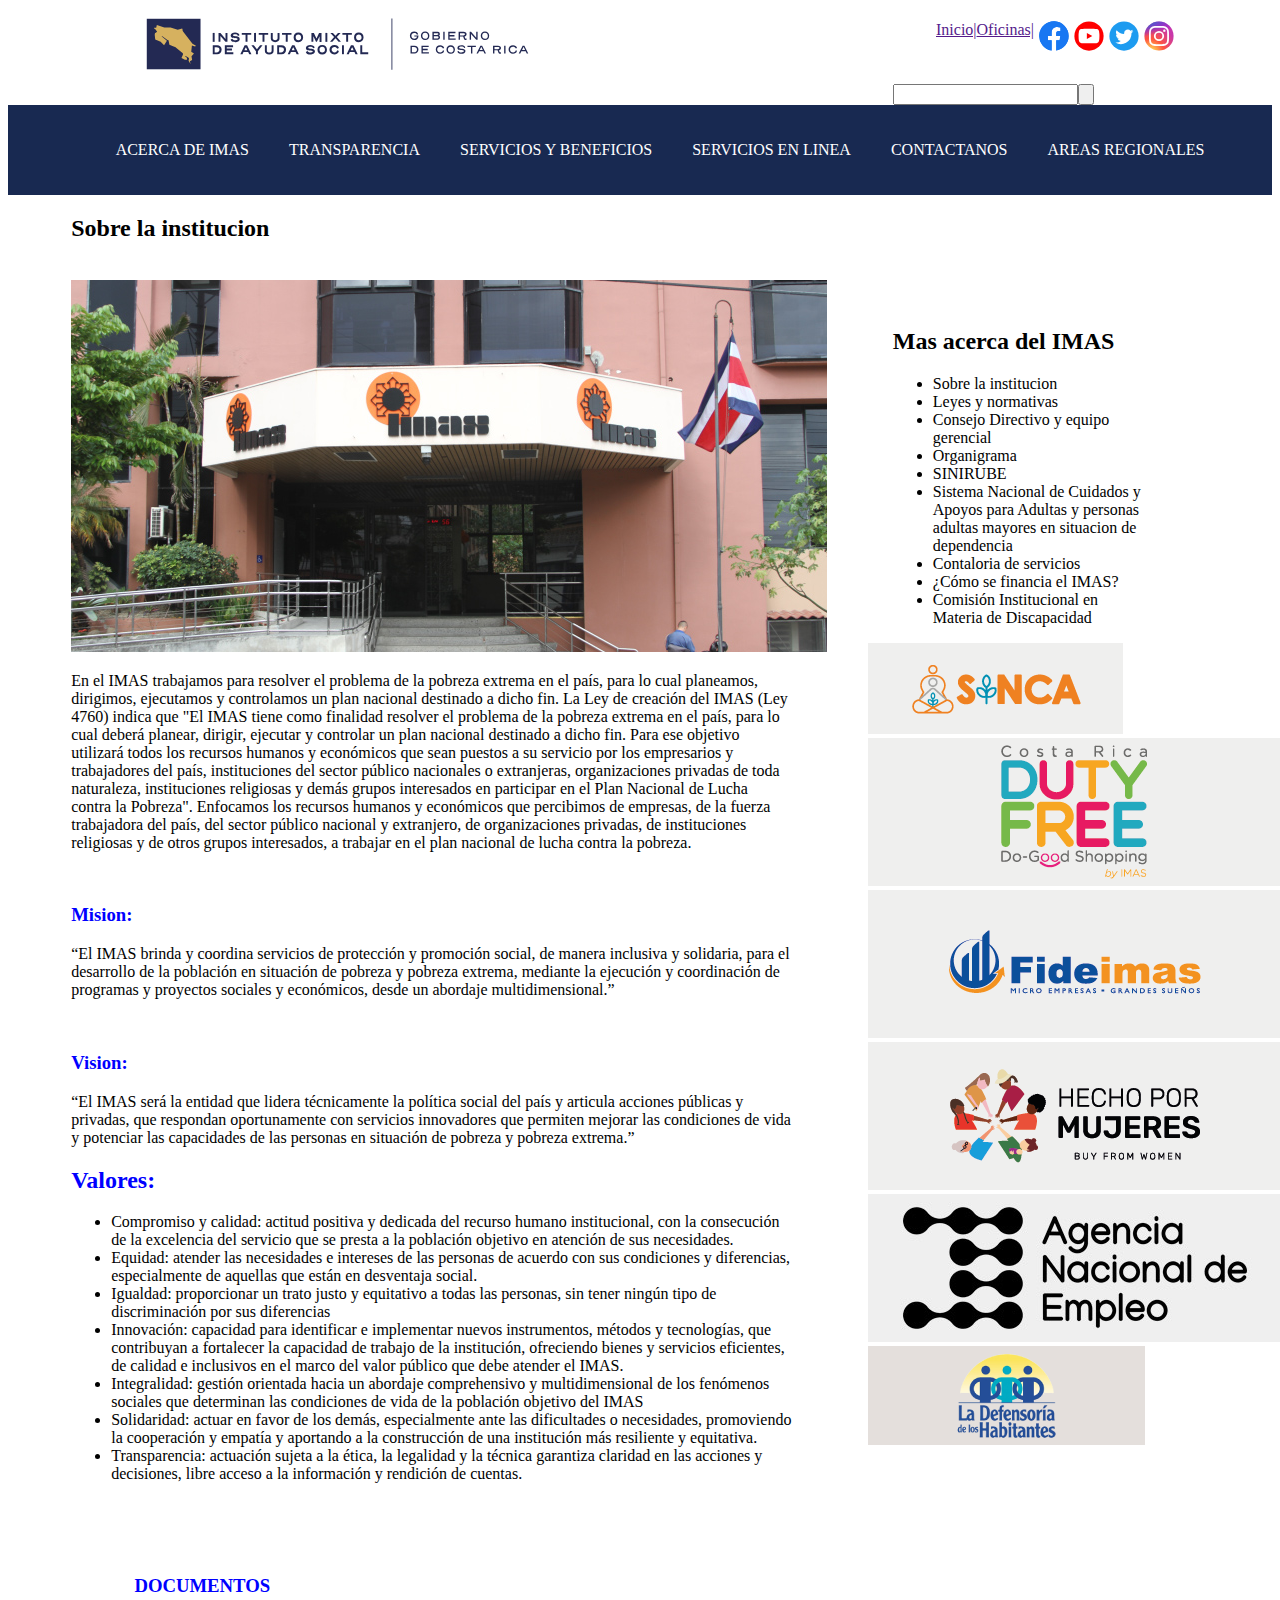
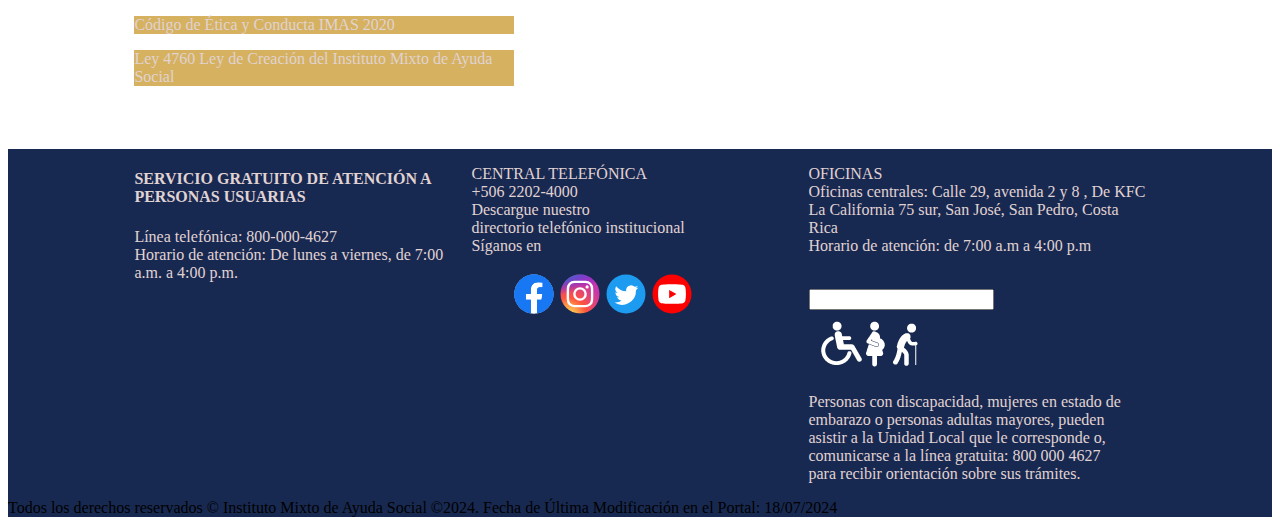
==== acercaDe.html @ 6c997389 "casi finalizado" ====
<!DOCTYPE html>
<html lang="en">
<head>
    <meta charset="UTF-8">
    <meta name="viewport" content="width=device-width, initial-scale=1.0">
    <title>AcercaDe</title>
    <link rel="stylesheet" href="CSS/acercaDe.css">
</head>
<body>
<header>
    <nav>
        <div><img src="img/logo-imas.svg" alt="" class="logo"></div>
        <ul class="listaNav">
            <li class="linkInicio"><a href="">Inicio|   </a></li>
            <li class="linkInicio"><a href="">  Oficinas|  </a></li>
            
            <li><img src="img/FB-ico.svg" alt="facebook" class="logoredes"></li>
            <li><img src="img/YT-ico.svg" alt="IG" class="logoredes"></li>
            <li><img src="img/TWT-ico.svg" alt="img" class="logoredes"></li>
            <li><img src="img/IG-ico.svg" alt="img" class="logoredes"></li>
        </ul>

    </nav>
        <div class="btnInput">

         <div class="input"><input type="text"></div>   
         <div class="input"><button><img src="img/FB-ico.svg" alt=""></button></div>   
        </div>


        <nav class="navBarra2">
            <ul>
                <li><a href="index.html">ACERCA DE IMAS</a></li>
                <li><a href="#">TRANSPARENCIA</a></li>
                <li><a href="#">SERVICIOS Y BENEFICIOS</a></li>
                <li><a href="#">SERVICIOS EN LINEA</a></li>
                <li><a href="contactos.html">CONTACTANOS</a></li>
                <li><a href="#">AREAS REGIONALES</a></li>
            </ul>
        </nav>
    <div>
        <div class="contPrin">
            <h2>Sobre la institucion</h2> <br>
            <img src="img/506.jpg" alt=""> <br>
            <p>En el IMAS trabajamos para resolver el problema de la pobreza extrema en el país, para lo cual planeamos, dirigimos, ejecutamos y controlamos un plan nacional destinado a dicho fin.

                La Ley de creación del IMAS (Ley 4760) indica que "El IMAS tiene como finalidad resolver el problema de la pobreza extrema en el país, para lo cual deberá planear, dirigir, ejecutar y controlar un plan nacional destinado a dicho fin. Para ese objetivo utilizará todos los recursos humanos y económicos que sean puestos a su servicio por los empresarios y trabajadores del país, instituciones del sector público nacionales o extranjeras, organizaciones privadas de toda naturaleza, instituciones religiosas y demás grupos interesados en participar en el Plan Nacional de Lucha contra la Pobreza".
                
                Enfocamos los recursos humanos y económicos que percibimos de empresas, de la fuerza trabajadora del país, del sector público nacional y extranjero, de organizaciones privadas, de instituciones religiosas y de otros grupos interesados, a trabajar en el plan nacional de lucha contra la pobreza.
            </p> <br>
            <h3 style="color: blue;">Mision:</h3> 
            <p>
                “El IMAS brinda y coordina servicios de protección y promoción social, de manera inclusiva y solidaria, para el desarrollo de la población en situación de pobreza y pobreza extrema, mediante la ejecución y coordinación de programas y proyectos sociales y económicos, desde un abordaje multidimensional.”
            </p> <br>
            <h3 style="color: blue;">Vision:</h3> 
            <p>
                “El IMAS será la entidad que lidera técnicamente la política social del país y articula acciones públicas y privadas, que respondan oportunamente con servicios innovadores que permiten mejorar las condiciones de vida y potenciar las capacidades de las personas en situación de pobreza y pobreza extrema.”
            </p>
            <h2 style="color: blue;">Valores:</h2>
            <ul>
                <li>
                    Compromiso y calidad: actitud positiva y dedicada del recurso humano institucional, con la consecución de la excelencia del servicio que se presta a la población objetivo en atención de sus necesidades.
                </li>

                <li>
                    Equidad: atender las necesidades e intereses de las personas de acuerdo con sus condiciones y diferencias, especialmente de aquellas que están en desventaja social.
                </li>

                <li>
                    Igualdad: proporcionar un trato justo y equitativo a todas las personas, sin tener ningún tipo de discriminación por sus diferencias
                </li>

                <li>
                    Innovación: capacidad para identificar e implementar nuevos instrumentos, métodos y tecnologías, que contribuyan a fortalecer la capacidad de trabajo de la institución, ofreciendo bienes y servicios eficientes, de calidad e inclusivos en el marco del valor público que debe atender el IMAS.
                </li>
                
                <li>
                    Integralidad: gestión orientada hacia un abordaje comprehensivo y multidimensional de los fenómenos sociales que determinan las condiciones de vida de la población objetivo del IMAS
                </li>

                <li>
                    Solidaridad: actuar en favor de los demás, especialmente ante las dificultades o necesidades, promoviendo la cooperación y empatía y aportando a la construcción de una institución más resiliente y equitativa.
                </li>

                <li>
                    Transparencia: actuación sujeta a la ética, la legalidad y la técnica garantiza claridad en las acciones y decisiones, libre acceso a la información y rendición de cuentas.
                </li>
            
            </ul>

            
        </div>

        <div class="contlinks">
            <h2>Mas acerca del IMAS</h2>
            <ul>

                <li class="lislinks"><a href="#"></a>Sobre la institucion</li>
                <li class="lislinks"><a href="#"></a>Leyes y normativas</li>
                <li class="lislinks"><a href="3"></a>Consejo Directivo y equipo gerencial</li>
                <li class="lislinks" ><a href="#"></a>Organigrama</li>
                <li class="lislinks" ><a href="3"></a>SINIRUBE</li>
                <li class="lislinks" ><a href="#"></a>Sistema Nacional de Cuidados y Apoyos para Adultas y personas adultas mayores en situacion de dependencia</li>
                <li class="lislinks" ><a href="#"></a>Contaloria de servicios</li>
                <li class="lislinks" ><a href="#"></a>¿Cómo se financia el IMAS?</li>
                <li class="lislinks" ><a href="#"></a>Comisión Institucional en Materia de Discapacidad</li>
            </ul>

        </div>

        <div class="conblo">
            <img class="Imgblo" src="img/IMASQ1.png" alt="">
            <img class="Imgblo" src="img/IMASQ2.png" alt="">
            <img class="Imgblo" src="img/IMASQ3.png" alt="">
            <img class="Imgblo" src="img/IMASQ4.png" alt="">
            <img class="Imgblo" src="img/IMASQ5.png" alt="">
            <img class="imgblo" src="img/FALTANTE.jpg" alt="">
            <img class="Imgblo" src="img/IMASQ6.png" alt="">
        </div>


    </div>

    <div class="conpar">
        <h3 style="color: blue;">DOCUMENTOS</h3>
        <p class="parr2">Código de Ética y Conducta IMAS 2020</p>
        <p class="parr2">Ley 4760 Ley de Creación del Instituto Mixto de Ayuda Social</p>
    </div>



    <footer style="background-color: #182951;" class="Footerini">
        <div class="conFinal">
            <div class="contfooter">
                <div class="contParr">
                    <h4>SERVICIO GRATUITO DE ATENCIÓN A PERSONAS USUARIAS</h4>
                    <p>
                        Línea telefónica: 800-000-4627 <br>
                        Horario de atención: De lunes a viernes, de 7:00 a.m. a 4:00 p.m.
                    </p>
                </div>
    
                <div class="central">
                    <p>CENTRAL TELEFÓNICA <br>+506 2202-4000 <br>Descargue nuestro <br> directorio telefónico institucional <br>Síganos en </p>
                    <ul class="lisfoot"><li><img src="img/FB-ico.svg"></li><li><img src="img/IG-ico.svg"></li><li><img src="img/TWT-ico.svg"></li><li><img src="img/YT-ico.svg"></li></ul>
                </div>
    
                <div class="Oficinas">
                    <p>OFICINAS <br> Oficinas centrales: Calle 29, avenida 2 y 8 , De KFC <br> La California 75 sur, San José, San Pedro, Costa Rica <br>
                    Horario de atención: de 7:00 a.m a 4:00 p.m</p>
                    <br>
                    <input type="text" class="input-form"> <br>
                    <img src="img/icn-footer-accesibilidad.png" alt="Icono de accesibilidad"><br>
                    <p>Personas con discapacidad, mujeres en estado de <br> embarazo o personas  adultas mayores, pueden <br> asistir a la Unidad Local que le corresponde o, <br> comunicarse a la línea gratuita: 800 000 4627 <br> para recibir orientación sobre sus trámites.</p>
                </div>
            </div>
        </div>
    </footer>
    <footer style="background-color: #182951;">Todos los derechos reservados © Instituto Mixto de Ayuda Social ©2024. Fecha de Última Modificación en el Portal: 18/07/2024</footer>
    
 
  </body>
  </html>
---- CSS/acercaDe.css ----
.listaNav{
    display: flex;
    justify-content: flex-end;
    list-style: none;
    position: absolute;
    top: 5px;
    left: 70%;
}

.logoredes{
    width: 30px;
    padding-left: 5px;
}

.logo{
    width: 400px;
    margin-left: 10%;
}

.navegacion{
    width: 100%;
}

.btnInput{
    display: flex;
    margin-left: 70%;
    
}
.navBarra2{
    display: flex;
    justify-content: center;
    width: 100%;
    min-height: 50px;
    background-color: #182951;
  }
  
  .navBarra2 > ul{
    display: flex;
    justify-content: space-around;
    list-style: none;
  }
  
  .navBarra2 > ul > li{
    margin: 20px;
  }
  
  .navBarra2 > ul > li > a{
    text-decoration: none;
    color: white;
  }
  
  .navBarra2 > ul > li:hover{
    background-color: #ec6a3b;
    min-height: 20px;
    
  }
  .contPrin{
    width: 57%;
    
   
    margin-left: 5%;
    
}

    .contlinks{

    
   
    width: 20%;
    margin-top: -93%;
    
    margin-left: 70%;
    

 }
 .conblo{
  
  width: 37%;
  
  margin-left: 68%;

 }








 .conFinal{
  display: flex; justify-content: left;
    background-color: #182951;
  }
  .contfooter{
    display: flex;
    
  }
  .lisfoot > li{
  width: 40px;
  display: flex;
  padding: 1%;
  
  }
  
  .lisfoot{
    display: flex;
  
  }
  
  .contParr, .central, .Oficinas{
    width: 40%;
    color: #e0d3d3;
    
  }
  .conFinal{
    width: 80%;
    margin-left: 10%;
    margin-top: 5%;
  }

  .conpar{
    width: 30%;
    margin-top: 10%;
    
    margin-left: 10%;
  }
  .parr2{
    background-color: #D6B15F;
    color: #e0d3d3;
  }
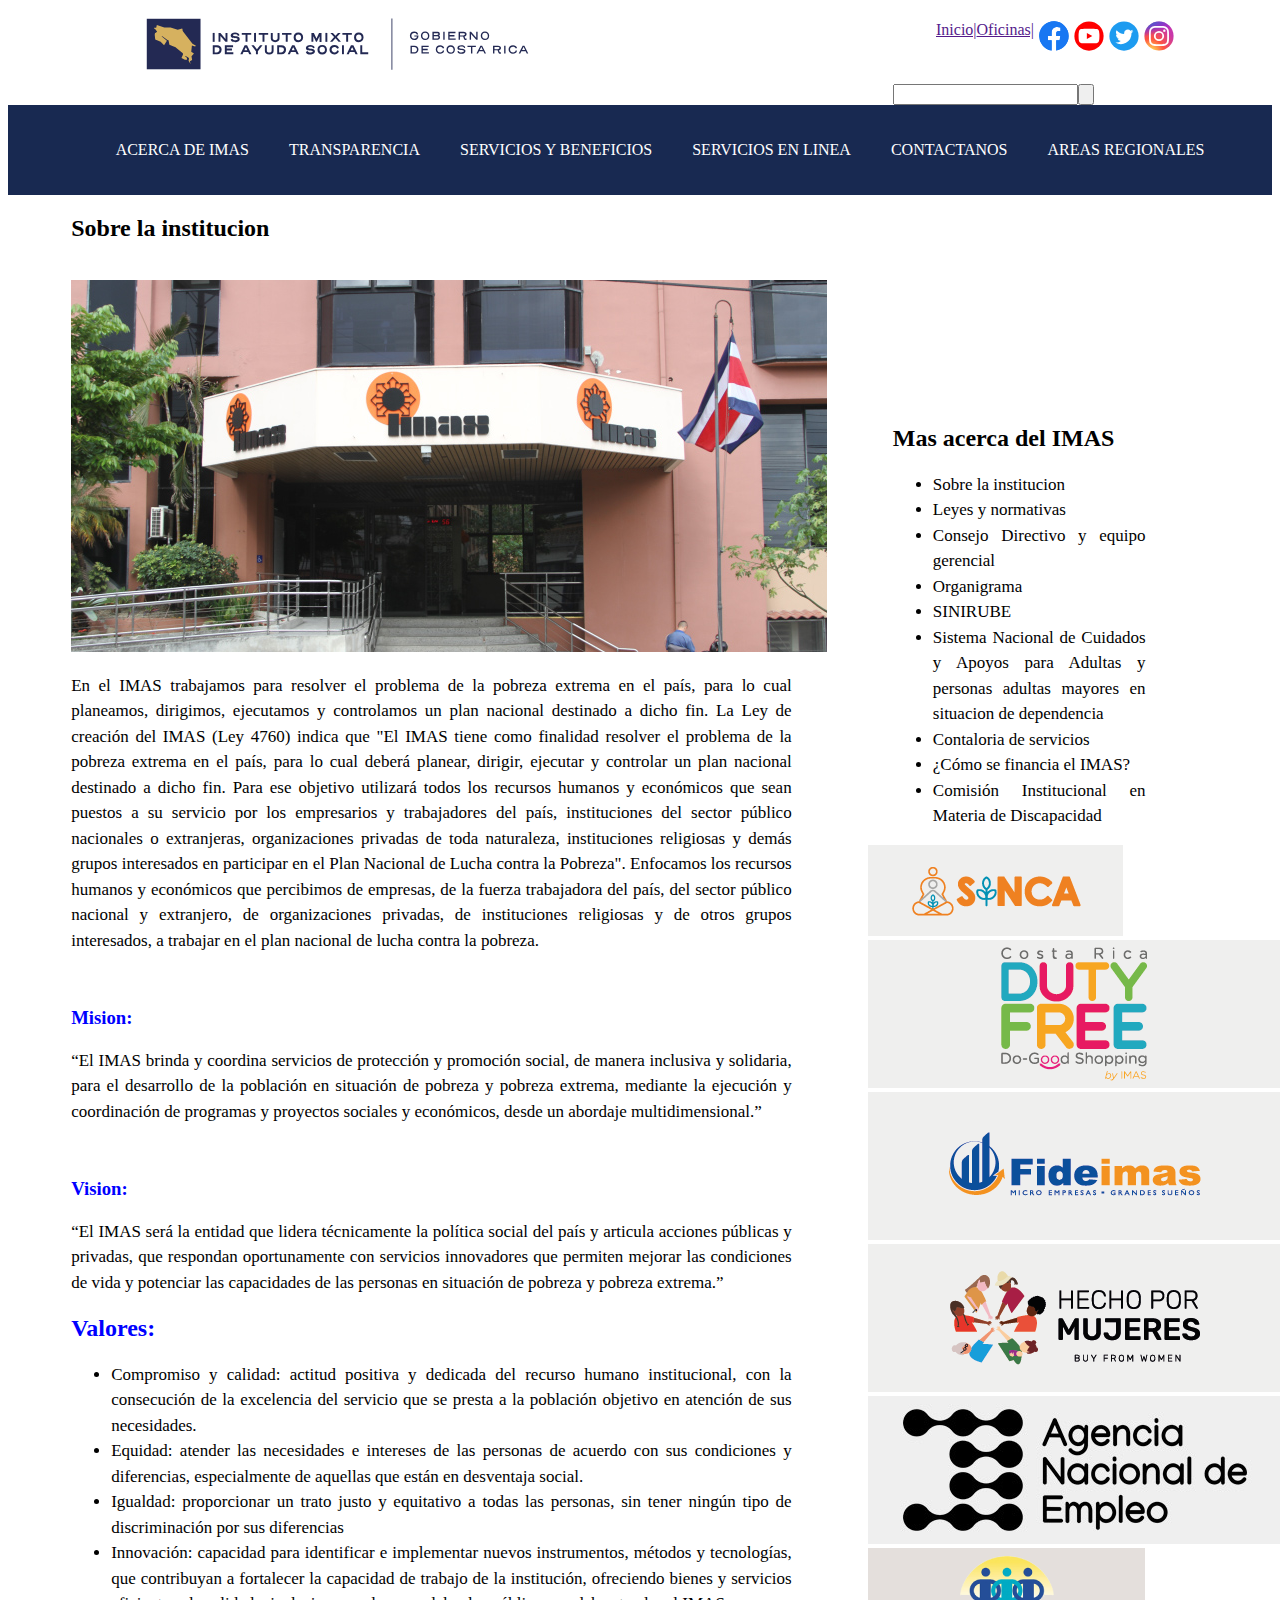
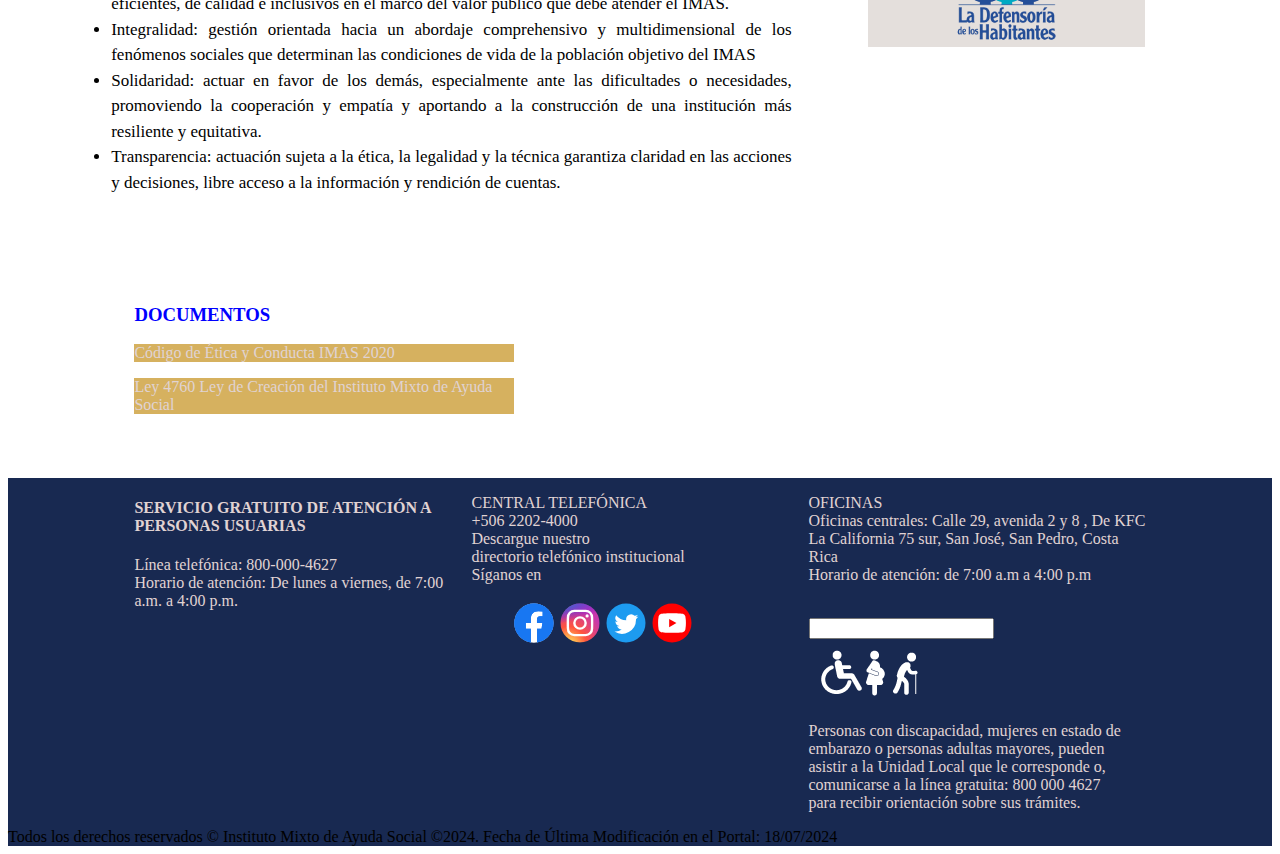
==== commit 036aaf1c: "Final" ====
--- a/acercaDe.html
+++ b/acercaDe.html
@@ -42,47 +42,47 @@
         <div class="contPrin">
             <h2>Sobre la institucion</h2> <br>
             <img src="img/506.jpg" alt=""> <br>
-            <p>En el IMAS trabajamos para resolver el problema de la pobreza extrema en el país, para lo cual planeamos, dirigimos, ejecutamos y controlamos un plan nacional destinado a dicho fin.
+            <p class="stilop">En el IMAS trabajamos para resolver el problema de la pobreza extrema en el país, para lo cual planeamos, dirigimos, ejecutamos y controlamos un plan nacional destinado a dicho fin.
 
                 La Ley de creación del IMAS (Ley 4760) indica que "El IMAS tiene como finalidad resolver el problema de la pobreza extrema en el país, para lo cual deberá planear, dirigir, ejecutar y controlar un plan nacional destinado a dicho fin. Para ese objetivo utilizará todos los recursos humanos y económicos que sean puestos a su servicio por los empresarios y trabajadores del país, instituciones del sector público nacionales o extranjeras, organizaciones privadas de toda naturaleza, instituciones religiosas y demás grupos interesados en participar en el Plan Nacional de Lucha contra la Pobreza".
                 
                 Enfocamos los recursos humanos y económicos que percibimos de empresas, de la fuerza trabajadora del país, del sector público nacional y extranjero, de organizaciones privadas, de instituciones religiosas y de otros grupos interesados, a trabajar en el plan nacional de lucha contra la pobreza.
             </p> <br>
             <h3 style="color: blue;">Mision:</h3> 
-            <p>
+            <p class="stilop">
                 “El IMAS brinda y coordina servicios de protección y promoción social, de manera inclusiva y solidaria, para el desarrollo de la población en situación de pobreza y pobreza extrema, mediante la ejecución y coordinación de programas y proyectos sociales y económicos, desde un abordaje multidimensional.”
             </p> <br>
             <h3 style="color: blue;">Vision:</h3> 
-            <p>
+            <p class="stilop">
                 “El IMAS será la entidad que lidera técnicamente la política social del país y articula acciones públicas y privadas, que respondan oportunamente con servicios innovadores que permiten mejorar las condiciones de vida y potenciar las capacidades de las personas en situación de pobreza y pobreza extrema.”
             </p>
             <h2 style="color: blue;">Valores:</h2>
             <ul>
-                <li>
+                <li class="stilop">
                     Compromiso y calidad: actitud positiva y dedicada del recurso humano institucional, con la consecución de la excelencia del servicio que se presta a la población objetivo en atención de sus necesidades.
                 </li>
 
-                <li>
+                <li class="stilop">
                     Equidad: atender las necesidades e intereses de las personas de acuerdo con sus condiciones y diferencias, especialmente de aquellas que están en desventaja social.
                 </li>
 
-                <li>
+                <li class="stilop">
                     Igualdad: proporcionar un trato justo y equitativo a todas las personas, sin tener ningún tipo de discriminación por sus diferencias
                 </li>
 
-                <li>
+                <li class="stilop">
                     Innovación: capacidad para identificar e implementar nuevos instrumentos, métodos y tecnologías, que contribuyan a fortalecer la capacidad de trabajo de la institución, ofreciendo bienes y servicios eficientes, de calidad e inclusivos en el marco del valor público que debe atender el IMAS.
                 </li>
                 
-                <li>
+                <li class="stilop">
                     Integralidad: gestión orientada hacia un abordaje comprehensivo y multidimensional de los fenómenos sociales que determinan las condiciones de vida de la población objetivo del IMAS
                 </li>
 
-                <li>
+                <li class="stilop">
                     Solidaridad: actuar en favor de los demás, especialmente ante las dificultades o necesidades, promoviendo la cooperación y empatía y aportando a la construcción de una institución más resiliente y equitativa.
                 </li>
 
-                <li>
+                <li class="stilop">
                     Transparencia: actuación sujeta a la ética, la legalidad y la técnica garantiza claridad en las acciones y decisiones, libre acceso a la información y rendición de cuentas.
                 </li>
             
--- a/CSS/acercaDe.css
+++ b/CSS/acercaDe.css
@@ -67,7 +67,7 @@
     
    
     width: 20%;
-    margin-top: -93%;
+    margin-top: -110%;
     
     margin-left: 70%;
     
@@ -121,7 +121,7 @@
 
   .conpar{
     width: 30%;
-    margin-top: 10%;
+    margin-top: 20%;
     
     margin-left: 10%;
   }
@@ -129,6 +129,23 @@
     background-color: #D6B15F;
     color: #e0d3d3;
   }
+
+  .stilop{
+    text-align: justify;
+    line-height: 150%;
+
+    font-family: "Oxygen";
+    font-size: 17px;
+}
+.lislinks{
+  text-align: justify;
+    line-height: 150%;
+
+    font-family: "Oxygen";
+    font-size: 17px;
+
+}
+  
   
 
 
